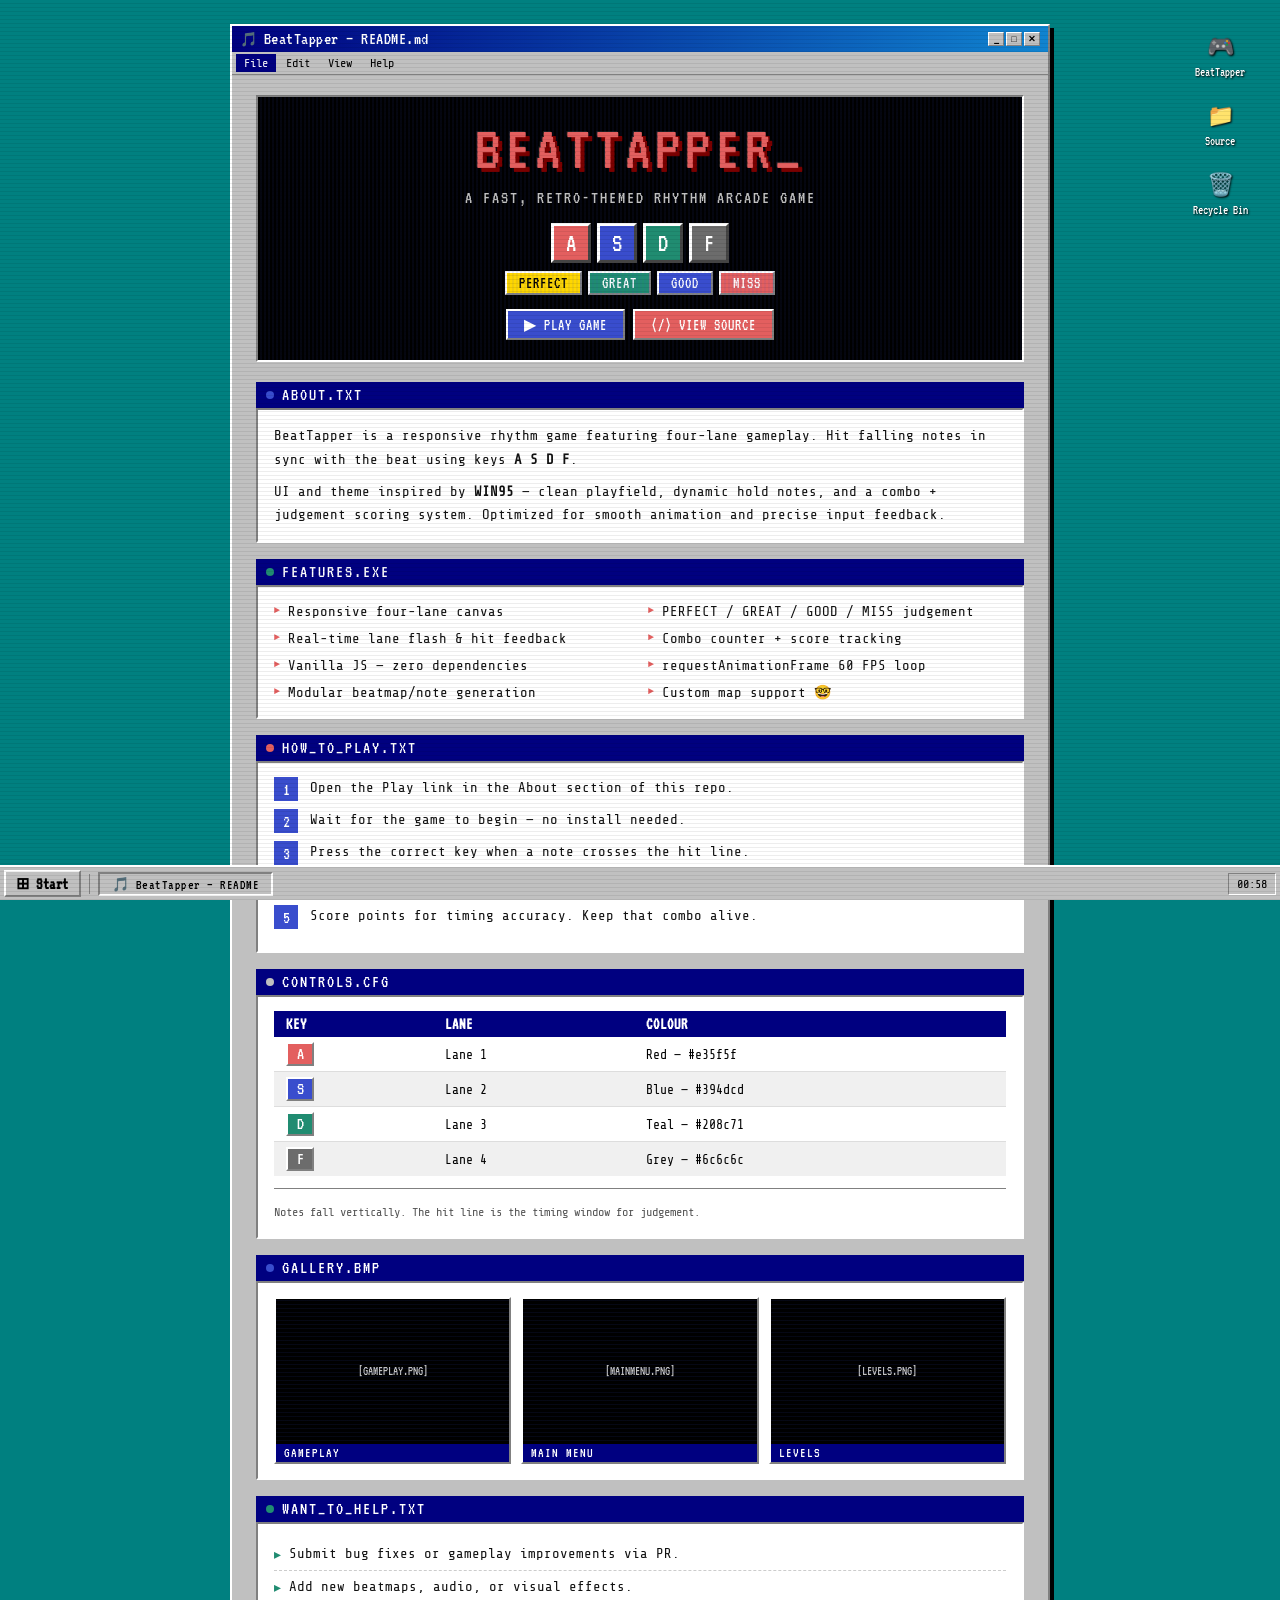
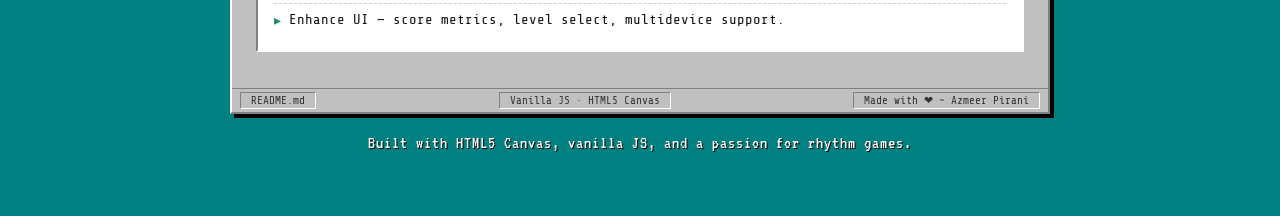
==== home.html @ de73190f "Rename s.html to home.html" ====
<!DOCTYPE html>
<html lang="en">
<head>
<meta charset="UTF-8">
<meta name="viewport" content="width=device-width, initial-scale=1.0">
<title>BeatTapper — README</title>
<link href="https://fonts.googleapis.com/css2?family=VT323&family=Share+Tech+Mono&display=swap" rel="stylesheet">
<style>
  :root {
    --red:    #e35f5f;
    --blue:   #394dcd;
    --teal:   #208c71;
    --grey:   #6c6c6c;
    --grey-lt:#c0c0c0;
    --grey-dk:#808080;
    --win-bg: #008080;
    --white:  #ffffff;
    --black:  #000000;
    --title-bar: #000080;
    --btn-face: #c0c0c0;
    --scanline: rgba(0,0,0,0.07);
  }

  * { box-sizing: border-box; margin: 0; padding: 0; }

  body {
    background: var(--win-bg);
    font-family: 'Share Tech Mono', monospace;
    font-size: 14px;
    color: var(--black);
    min-height: 100vh;
    padding: 24px;
    position: relative;
    overflow-x: hidden;
  }

  body::before {
    content: '';
    position: fixed;
    inset: 0;
    background: repeating-linear-gradient(
      0deg,
      var(--scanline) 0px,
      var(--scanline) 1px,
      transparent 1px,
      transparent 4px
    );
    pointer-events: none;
    z-index: 9999;
  }

  .desktop-icons {
    position: fixed;
    top: 30px;
    right: 30px;
    display: flex;
    flex-direction: column;
    gap: 20px;
    z-index: 1;
  }
  .d-icon {
    display: flex;
    flex-direction: column;
    align-items: center;
    gap: 4px;
    cursor: default;
    color: var(--white);
    font-family: 'VT323', monospace;
    font-size: 13px;
    text-shadow: 1px 1px 2px #000;
    text-align: center;
    width: 60px;
  }
  .d-icon .ico {
    width: 32px;
    height: 32px;
    display: grid;
    place-items: center;
    font-size: 22px;
  }

  .window {
    max-width: 820px;
    margin: 0 auto;
    background: var(--btn-face);
    border-top: 2px solid var(--white);
    border-left: 2px solid var(--white);
    border-right: 2px solid var(--grey-dk);
    border-bottom: 2px solid var(--grey-dk);
    box-shadow: 4px 4px 0 #000, inset 1px 1px 0 #dfdfdf;
    position: relative;
    z-index: 10;
  }

  .title-bar {
    background: linear-gradient(90deg, var(--title-bar) 0%, #1084d0 100%);
    padding: 4px 8px;
    display: flex;
    align-items: center;
    justify-content: space-between;
    user-select: none;
  }
  .title-bar-left {
    display: flex;
    align-items: center;
    gap: 6px;
    color: var(--white);
    font-family: 'VT323', monospace;
    font-size: 18px;
    letter-spacing: 0.5px;
  }
  .title-icon {
    font-size: 14px;
  }
  .title-bar-buttons {
    display: flex;
    gap: 2px;
  }
  .tb-btn {
    width: 16px;
    height: 14px;
    background: var(--btn-face);
    border-top: 1px solid var(--white);
    border-left: 1px solid var(--white);
    border-right: 1px solid var(--grey-dk);
    border-bottom: 1px solid var(--grey-dk);
    display: grid;
    place-items: center;
    font-size: 9px;
    cursor: pointer;
    font-family: 'Share Tech Mono', monospace;
    font-weight: bold;
    color: #000;
  }
  .tb-btn:active { border-top: 1px solid var(--grey-dk); border-left: 1px solid var(--grey-dk); border-right: 1px solid var(--white); border-bottom: 1px solid var(--white); }

  .menu-bar {
    background: var(--btn-face);
    border-bottom: 1px solid var(--grey-dk);
    padding: 2px 4px;
    display: flex;
    gap: 2px;
    font-family: 'Share Tech Mono', monospace;
    font-size: 12px;
  }
  .menu-item {
    padding: 2px 8px;
    cursor: default;
  }
  .menu-item:hover { background: var(--title-bar); color: var(--white); }
  .menu-item.active-menu { background: var(--title-bar); color: var(--white); }

  .content {
    padding: 20px 24px;
    background: var(--btn-face);
  }

  .hero-panel {
    background: var(--black);
    border-top: 2px solid var(--grey-dk);
    border-left: 2px solid var(--grey-dk);
    border-right: 2px solid var(--white);
    border-bottom: 2px solid var(--white);
    padding: 20px;
    margin-bottom: 20px;
    text-align: center;
    position: relative;
    overflow: hidden;
  }
  .hero-panel::before {
    content: '';
    position: absolute;
    inset: 0;
    background: repeating-linear-gradient(
      90deg,
      transparent,
      transparent 2px,
      rgba(57,77,205,0.08) 2px,
      rgba(57,77,205,0.08) 4px
    );
  }
  .hero-title {
    font-family: 'VT323', monospace;
    font-size: 64px;
    color: var(--red);
    text-shadow: 4px 4px 0 #7a0000, -1px -1px 0 rgba(255,255,255,0.1);
    letter-spacing: 4px;
    line-height: 1;
    position: relative;
    z-index: 1;
    animation: flicker 5s infinite;
  }
  @keyframes flicker {
    0%,95%,100% { opacity: 1; }
    96% { opacity: 0.7; }
    97% { opacity: 1; }
    98% { opacity: 0.8; }
  }
  .hero-sub {
    font-family: 'VT323', monospace;
    font-size: 18px;
    color: var(--grey-lt);
    margin-top: 8px;
    letter-spacing: 2px;
    position: relative;
    z-index: 1;
  }
  .hero-lanes {
    display: flex;
    justify-content: center;
    gap: 6px;
    margin-top: 16px;
    position: relative;
    z-index: 1;
  }
  .lane-key {
    width: 40px;
    height: 40px;
    border-top: 3px solid var(--white);
    border-left: 3px solid var(--white);
    border-right: 3px solid #444;
    border-bottom: 3px solid #444;
    display: grid;
    place-items: center;
    font-family: 'VT323', monospace;
    font-size: 26px;
    color: var(--white);
    transition: all 0.05s;
    cursor: default;
  }
  .lane-key:nth-child(1) { background: var(--red); }
  .lane-key:nth-child(2) { background: var(--blue); }
  .lane-key:nth-child(3) { background: var(--teal); }
  .lane-key:nth-child(4) { background: var(--grey); }
  .lane-key:hover {
    border-top: 3px solid #444;
    border-left: 3px solid #444;
    border-right: 3px solid var(--white);
    border-bottom: 3px solid var(--white);
    transform: translateY(2px);
  }

  .btn-row {
    display: flex;
    gap: 8px;
    justify-content: center;
    margin-top: 14px;
    position: relative;
    z-index: 1;
  }
  .win-btn {
    font-family: 'VT323', monospace;
    font-size: 16px;
    letter-spacing: 1px;
    padding: 4px 16px;
    background: var(--btn-face);
    color: var(--black);
    border-top: 2px solid var(--white);
    border-left: 2px solid var(--white);
    border-right: 2px solid var(--grey-dk);
    border-bottom: 2px solid var(--grey-dk);
    cursor: pointer;
    text-decoration: none;
    display: inline-block;
    transition: filter 0.1s;
  }
  .win-btn:hover { filter: brightness(0.95); }
  .win-btn:active {
    border-top: 2px solid var(--grey-dk);
    border-left: 2px solid var(--grey-dk);
    border-right: 2px solid var(--white);
    border-bottom: 2px solid var(--white);
  }
  .win-btn.primary { background: var(--blue); color: var(--white); }
  .win-btn.danger  { background: var(--red);  color: var(--white); }

  .section {
    margin-bottom: 16px;
  }
  .section-header {
    background: var(--title-bar);
    color: var(--white);
    font-family: 'VT323', monospace;
    font-size: 18px;
    letter-spacing: 2px;
    padding: 4px 10px;
    display: flex;
    align-items: center;
    gap: 8px;
    user-select: none;
  }
  .section-header .dot {
    width: 8px; height: 8px;
    border-radius: 50%;
    display: inline-block;
  }
  .dot-red  { background: var(--red); }
  .dot-teal { background: var(--teal); }
  .dot-blue { background: var(--blue); }
  .dot-grey { background: var(--grey-lt); }

  .section-body {
    background: var(--white);
    border-top: 2px solid var(--grey-dk);
    border-left: 2px solid var(--grey-dk);
    border-right: 2px solid var(--white);
    border-bottom: 2px solid var(--white);
    padding: 14px 16px;
  }
  .section-body p {
    line-height: 1.7;
    color: #111;
    margin-bottom: 8px;
  }
  .section-body p:last-child { margin-bottom: 0; }

  .feature-list {
    list-style: none;
    display: grid;
    grid-template-columns: 1fr 1fr;
    gap: 6px 16px;
  }
  .feature-list li {
    display: flex;
    align-items: flex-start;
    gap: 8px;
    line-height: 1.5;
    color: #111;
  }
  .feature-list li::before {
    content: '►';
    color: var(--red);
    flex-shrink: 0;
    margin-top: 1px;
    font-size: 10px;
  }

  .controls-table {
    width: 100%;
    border-collapse: collapse;
    font-family: 'Share Tech Mono', monospace;
    font-size: 13px;
  }
  .controls-table th {
    background: var(--title-bar);
    color: var(--white);
    padding: 5px 12px;
    text-align: left;
    font-family: 'VT323', monospace;
    font-size: 16px;
    letter-spacing: 1px;
  }
  .controls-table td {
    padding: 5px 12px;
    border-bottom: 1px solid #ddd;
  }
  .controls-table tr:last-child td { border-bottom: none; }
  .controls-table tr:nth-child(even) td { background: #f0f0f0; }
  .key-badge {
    display: inline-block;
    padding: 1px 8px;
    border-top: 2px solid var(--white);
    border-left: 2px solid var(--white);
    border-right: 2px solid var(--grey-dk);
    border-bottom: 2px solid var(--grey-dk);
    background: var(--btn-face);
    font-family: 'VT323', monospace;
    font-size: 18px;
    min-width: 28px;
    text-align: center;
  }
  .key-badge.k1 { background: var(--red);  color: #fff; }
  .key-badge.k2 { background: var(--blue); color: #fff; }
  .key-badge.k3 { background: var(--teal); color: #fff; }
  .key-badge.k4 { background: var(--grey); color: #fff; }

  .steps {
    list-style: none;
    counter-reset: steps;
  }
  .steps li {
    counter-increment: steps;
    display: flex;
    gap: 12px;
    align-items: flex-start;
    margin-bottom: 8px;
    color: #111;
    line-height: 1.5;
  }
  .steps li::before {
    content: counter(steps);
    background: var(--blue);
    color: var(--white);
    font-family: 'VT323', monospace;
    font-size: 18px;
    min-width: 24px;
    height: 24px;
    display: grid;
    place-items: center;
    flex-shrink: 0;
  }

  .gallery-grid {
    display: grid;
    grid-template-columns: repeat(3, 1fr);
    gap: 10px;
  }
  .gallery-item {
    border-top: 2px solid var(--white);
    border-left: 2px solid var(--white);
    border-right: 2px solid var(--grey-dk);
    border-bottom: 2px solid var(--grey-dk);
    overflow: hidden;
    background: var(--black);
    position: relative;
  }
  .gallery-thumb {
    width: 100%;
    aspect-ratio: 16/10;
    background: var(--black);
    display: flex;
    align-items: center;
    justify-content: center;
    font-family: 'VT323', monospace;
    font-size: 13px;
    color: var(--grey-lt);
    text-align: center;
    padding: 8px;
    position: relative;
    overflow: hidden;
  }

  .gallery-thumb::before {
    content: '';
    position: absolute;
    inset: 0;
    background: repeating-linear-gradient(
      0deg,
      transparent,
      transparent 3px,
      rgba(57,77,205,0.1) 3px,
      rgba(57,77,205,0.1) 4px
    );
  }
  .gallery-thumb img {
    width: 100%;
    height: 100%;
    object-fit: cover;
    position: absolute;
    inset: 0;
  }
  .gallery-caption {
    background: var(--title-bar);
    color: var(--white);
    font-family: 'VT323', monospace;
    font-size: 14px;
    padding: 2px 8px;
    letter-spacing: 1px;
  }

  .contribute-list {
    list-style: none;
  }
  .contribute-list li {
    display: flex;
    align-items: flex-start;
    gap: 8px;
    padding: 5px 0;
    border-bottom: 1px dashed #ccc;
    color: #111;
    line-height: 1.5;
  }
  .contribute-list li:last-child { border-bottom: none; }
  .contribute-list li::before {
    content: '▸';
    color: var(--teal);
    flex-shrink: 0;
    margin-top: 1px;
  }

  .status-bar {
    background: var(--btn-face);
    border-top: 1px solid var(--grey-dk);
    padding: 3px 8px;
    display: flex;
    justify-content: space-between;
    font-size: 11px;
    color: #333;
  }
  .status-segment {
    border-top: 1px solid var(--grey-dk);
    border-left: 1px solid var(--grey-dk);
    border-right: 1px solid var(--white);
    border-bottom: 1px solid var(--white);
    padding: 1px 10px;
  }

  .judge-chips {
    display: flex;
    gap: 6px;
    flex-wrap: wrap;
    margin-top: 8px;
  }
  .chip {
    font-family: 'VT323', monospace;
    font-size: 16px;
    padding: 2px 12px;
    border-top: 2px solid var(--white);
    border-left: 2px solid var(--white);
    border-right: 2px solid var(--grey-dk);
    border-bottom: 2px solid var(--grey-dk);
    letter-spacing: 1px;
  }
  .chip.perfect { background: #ffd700; color: #000; }
  .chip.great   { background: var(--teal);  color: #fff; }
  .chip.good    { background: var(--blue);  color: #fff; }
  .chip.miss    { background: var(--red);   color: #fff; }

  .footer {
    text-align: center;
    margin-top: 20px;
    font-family: 'VT323', monospace;
    font-size: 18px;
    color: var(--white);
    text-shadow: 1px 1px 0 #000;
    letter-spacing: 1px;
  }

  .taskbar {
    position: fixed;
    bottom: 0;
    left: 0;
    right: 0;
    background: var(--btn-face);
    border-top: 2px solid var(--white);
    padding: 3px 4px;
    display: flex;
    align-items: center;
    gap: 4px;
    z-index: 9998;
  }
  .start-btn {
    font-family: 'VT323', monospace;
    font-size: 16px;
    padding: 2px 10px;
    background: var(--btn-face);
    border-top: 2px solid var(--white);
    border-left: 2px solid var(--white);
    border-right: 2px solid var(--grey-dk);
    border-bottom: 2px solid var(--grey-dk);
    cursor: pointer;
    display: flex;
    align-items: center;
    gap: 4px;
    font-weight: bold;
    letter-spacing: 0.5px;
  }
  .taskbar-divider {
    width: 1px;
    height: 20px;
    background: var(--grey-dk);
    margin: 0 4px;
  }
  .taskbar-window {
    font-family: 'VT323', monospace;
    font-size: 14px;
    padding: 2px 12px;
    background: var(--btn-face);
    border-top: 2px solid var(--grey-dk);
    border-left: 2px solid var(--grey-dk);
    border-right: 2px solid var(--white);
    border-bottom: 2px solid var(--white);
    cursor: pointer;
    letter-spacing: 0.5px;
  }
  .taskbar-clock {
    margin-left: auto;
    font-family: 'Share Tech Mono', monospace;
    font-size: 12px;
    border-top: 1px solid var(--grey-dk);
    border-left: 1px solid var(--grey-dk);
    border-right: 1px solid var(--white);
    border-bottom: 1px solid var(--white);
    padding: 3px 8px;
  }

  hr.win-hr {
    border: none;
    border-top: 1px solid var(--grey-dk);
    border-bottom: 1px solid var(--white);
    margin: 12px 0;
  }

  .blink { animation: blink 1s step-end infinite; }
  @keyframes blink { 0%,100%{opacity:1} 50%{opacity:0} }

  @keyframes fall {
    0%   { transform: translateY(-40px); opacity: 0; }
    10%  { opacity: 1; }
    90%  { opacity: 1; }
    100% { transform: translateY(60px); opacity: 0; }
  }
  .falling-notes {
    position: absolute;
    top: 0;
    left: 50%;
    transform: translateX(-50%);
    display: flex;
    gap: 6px;
    pointer-events: none;
    z-index: 0;
  }
  .note {
    width: 40px;
    height: 14px;
    border-radius: 2px;
    animation: fall 1.6s linear infinite;
    opacity: 0;
  }
  .note:nth-child(1) { background: var(--red);  animation-delay: 0s; }
  .note:nth-child(2) { background: var(--blue); animation-delay: 0.4s; }
  .note:nth-child(3) { background: var(--teal); animation-delay: 0.8s; }
  .note:nth-child(4) { background: var(--grey); animation-delay: 1.2s; }
</style>
</head>
<body>

<div class="desktop-icons">
  <div class="d-icon">
    <div class="ico">🎮</div>
    BeatTapper
  </div>
  <div class="d-icon">
    <div class="ico">📁</div>
    Source
  </div>
  <div class="d-icon">
    <div class="ico">🗑️</div>
    Recycle Bin
  </div>
</div>

<div class="window">

  <div class="title-bar">
    <div class="title-bar-left">
      <span class="title-icon">🎵</span>
      BeatTapper — README.md
    </div>
    <div class="title-bar-buttons">
      <div class="tb-btn">_</div>
      <div class="tb-btn">□</div>
      <div class="tb-btn">✕</div>
    </div>
  </div>

  <div class="menu-bar">
    <span class="menu-item active-menu">File</span>
    <span class="menu-item">Edit</span>
    <span class="menu-item">View</span>
    <span class="menu-item">Help</span>
  </div>

  <div class="content">

    <div class="hero-panel">
      <div class="falling-notes">
        <div class="note"></div>
        <div class="note"></div>
        <div class="note"></div>
        <div class="note"></div>
      </div>
      <div class="hero-title">BEATTAPPER<span class="blink">_</span></div>
      <div class="hero-sub">A FAST, RETRO-THEMED RHYTHM ARCADE GAME</div>
      <div class="hero-lanes">
        <div class="lane-key">A</div>
        <div class="lane-key">S</div>
        <div class="lane-key">D</div>
        <div class="lane-key">F</div>
      </div>
      <div class="judge-chips">
        <div style="flex:1"></div>
        <div class="chip perfect">PERFECT</div>
        <div class="chip great">GREAT</div>
        <div class="chip good">GOOD</div>
        <div class="chip miss">MISS</div>
        <div style="flex:1"></div>
      </div>
      <div class="btn-row">
        <a href="https://sudo-aju.github.io/BeatTapper/src/index.html" class="win-btn primary" target="_blank">▶ PLAY GAME</a>
        <a href="src/main.js" class="win-btn danger">⟨/⟩ VIEW SOURCE</a>
      </div>
    </div>

    <div class="section">
      <div class="section-header">
        <span class="dot dot-blue"></span>
        ABOUT.TXT
      </div>
      <div class="section-body">
        <p>BeatTapper is a responsive rhythm game featuring four-lane gameplay. Hit falling notes in sync with the beat using keys <strong>A S D F</strong>.</p>
        <p>UI and theme inspired by <strong>WIN95</strong> — clean playfield, dynamic hold notes, and a combo + judgement scoring system. Optimized for smooth animation and precise input feedback.</p>
      </div>
    </div>

    <div class="section">
      <div class="section-header">
        <span class="dot dot-teal"></span>
        FEATURES.EXE
      </div>
      <div class="section-body">
        <ul class="feature-list">
          <li>Responsive four-lane canvas</li>
          <li>PERFECT / GREAT / GOOD / MISS judgement</li>
          <li>Real-time lane flash & hit feedback</li>
          <li>Combo counter + score tracking</li>
          <li>Vanilla JS — zero dependencies</li>
          <li>requestAnimationFrame 60 FPS loop</li>
          <li>Modular beatmap/note generation</li>
          <li>Custom map support 🤓</li>
        </ul>
      </div>
    </div>

    <div class="section">
      <div class="section-header">
        <span class="dot dot-red"></span>
        HOW_TO_PLAY.TXT
      </div>
      <div class="section-body">
        <ol class="steps">
          <li>Open the Play link in the About section of this repo.</li>
          <li>Wait for the game to begin — no install needed.</li>
          <li>Press the correct key when a note crosses the hit line.</li>
          <li>Hold <strong>A/S/D/F</strong> for sustained hold notes until complete.</li>
          <li>Score points for timing accuracy. Keep that combo alive.</li>
        </ol>
      </div>
    </div>

    <div class="section">
      <div class="section-header">
        <span class="dot dot-grey"></span>
        CONTROLS.CFG
      </div>
      <div class="section-body">
        <table class="controls-table">
          <thead>
            <tr>
              <th>KEY</th>
              <th>LANE</th>
              <th>COLOUR</th>
            </tr>
          </thead>
          <tbody>
            <tr><td><span class="key-badge k1">A</span></td><td>Lane 1</td><td>Red — #e35f5f</td></tr>
            <tr><td><span class="key-badge k2">S</span></td><td>Lane 2</td><td>Blue — #394dcd</td></tr>
            <tr><td><span class="key-badge k3">D</span></td><td>Lane 3</td><td>Teal — #208c71</td></tr>
            <tr><td><span class="key-badge k4">F</span></td><td>Lane 4</td><td>Grey — #6c6c6c</td></tr>
          </tbody>
        </table>
        <hr class="win-hr">
        <p style="margin-top:6px;font-size:12px;color:#555;">Notes fall vertically. The hit line is the timing window for judgement.</p>
      </div>
    </div>

    <div class="section">
      <div class="section-header">
        <span class="dot dot-blue"></span>
        GALLERY.BMP
      </div>
      <div class="section-body">
        <div class="gallery-grid">
          <div class="gallery-item">
            <div class="gallery-thumb">
              <img src="https://github.com/Sudo-Aju/BeatTapper/blob/main/Assets/Gallery/screenshot-1.png?raw=true" alt="Gameplay" onerror="this.style.display='none'">
              [GAMEPLAY.PNG]
            </div>
            <div class="gallery-caption">GAMEPLAY</div>
          </div>
          <div class="gallery-item">
            <div class="gallery-thumb">
              <img src="https://github.com/Sudo-Aju/BeatTapper/blob/main/Assets/Gallery/screenshot-2.png?raw=true" alt="Main Menu" onerror="this.style.display='none'">
              [MAINMENU.PNG]
            </div>
            <div class="gallery-caption">MAIN MENU</div>
          </div>
          <div class="gallery-item">
            <div class="gallery-thumb">
              <img src="https://github.com/Sudo-Aju/BeatTapper/blob/main/Assets/Gallery/screenshot-3.png?raw=true" alt="Levels" onerror="this.style.display='none'">
              [LEVELS.PNG]
            </div>
            <div class="gallery-caption">LEVELS</div>
          </div>
        </div>
      </div>
    </div>

    <div class="section">
      <div class="section-header">
        <span class="dot dot-teal"></span>
        WANT_TO_HELP.TXT
      </div>
      <div class="section-body">
        <ul class="contribute-list">
          <li>Submit bug fixes or gameplay improvements via PR.</li>
          <li>Add new beatmaps, audio, or visual effects.</li>
          <li>Enhance UI — score metrics, level select, multidevice support.</li>
        </ul>
      </div>
    </div>

  </div>

  <div class="status-bar">
    <span class="status-segment">README.md</span>
    <span class="status-segment">Vanilla JS · HTML5 Canvas</span>
    <span class="status-segment">Made with ❤ ~ Azmeer Pirani</span>
  </div>

</div>

<div class="footer">Built with HTML5 Canvas, vanilla JS, and a passion for rhythm games.</div>
<div style="height:40px"></div>

<div class="taskbar">
  <div class="start-btn">⊞ Start</div>
  <div class="taskbar-divider"></div>
  <div class="taskbar-window">🎵 BeatTapper — README</div>
  <div class="taskbar-clock" id="clock">--:--</div>
</div>

<script>
  function tick() {
    const now = new Date();
    const h = String(now.getHours()).padStart(2,'0');
    const m = String(now.getMinutes()).padStart(2,'0');
    document.getElementById('clock').textContent = h + ':' + m;
  }
  tick();
  setInterval(tick, 10000);

  document.querySelectorAll('.lane-key').forEach(k => {
    document.addEventListener('keydown', e => {
      const map = { a:0, s:1, d:2, f:3 };
      const idx = map[e.key.toLowerCase()];
      const keys = document.querySelectorAll('.lane-key');
      if (idx !== undefined && keys[idx] === k) {
        k.style.borderTopColor = '#444';
        k.style.borderLeftColor = '#444';
        k.style.borderRightColor = '#fff';
        k.style.borderBottomColor = '#fff';
        k.style.transform = 'translateY(2px)';
      }
    });
    document.addEventListener('keyup', e => {
      const map = { a:0, s:1, d:2, f:3 };
      const idx = map[e.key.toLowerCase()];
      const keys = document.querySelectorAll('.lane-key');
      if (idx !== undefined && keys[idx] === k) {
        k.style.borderTopColor = '';
        k.style.borderLeftColor = '';
        k.style.borderRightColor = '';
        k.style.borderBottomColor = '';
        k.style.transform = '';
      }
    });
  });
</script>
</body>
</html>
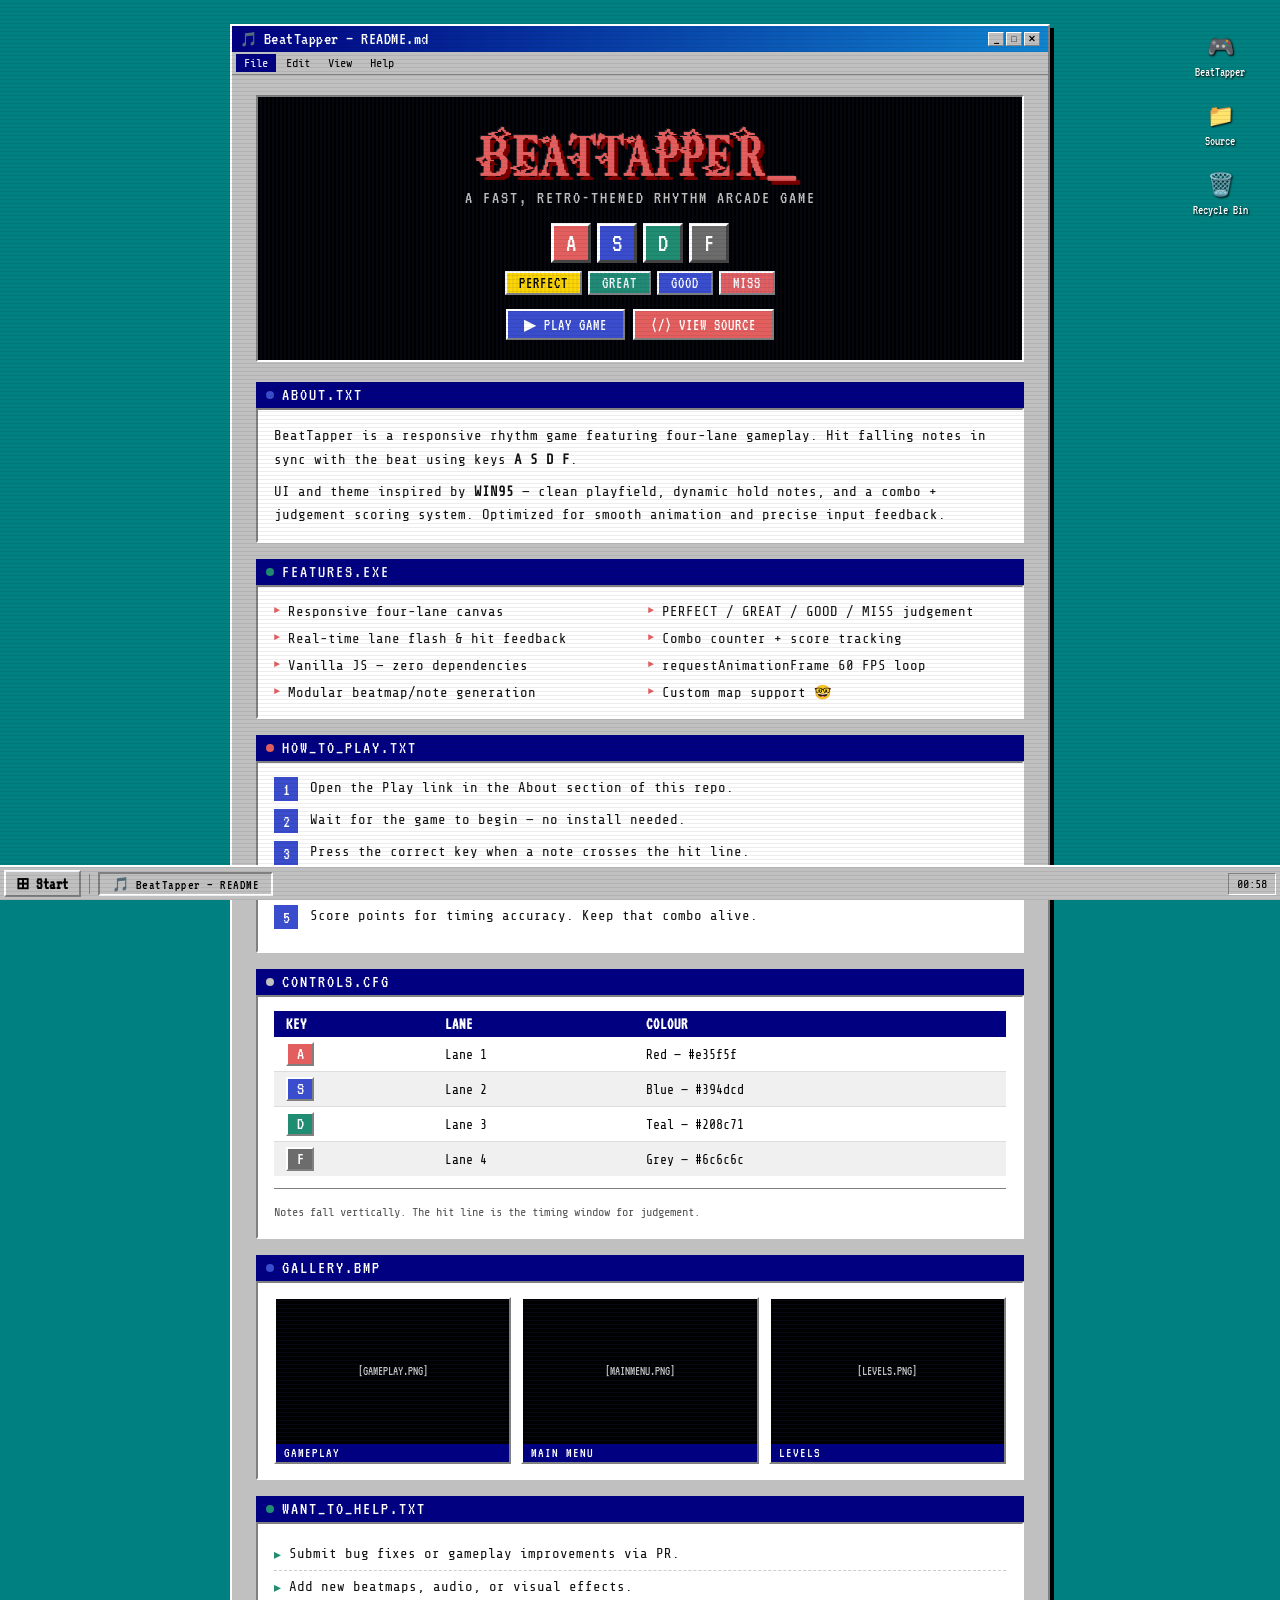
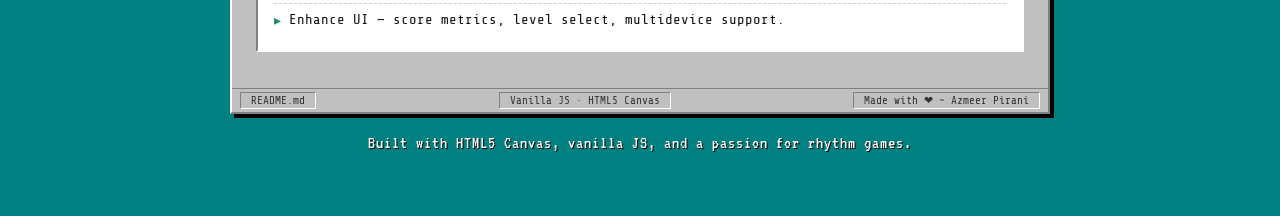
==== commit f1efa985: "Update home.html" ====
--- a/home.html
+++ b/home.html
@@ -6,6 +6,15 @@
 <title>BeatTapper — README</title>
 <link href="https://fonts.googleapis.com/css2?family=VT323&family=Share+Tech+Mono&display=swap" rel="stylesheet">
 <style>
+  @font-face {
+          font-family: 'Dreamer TM';
+          src: url('[data-uri]') format('woff2'),
+          url('[data-uri]